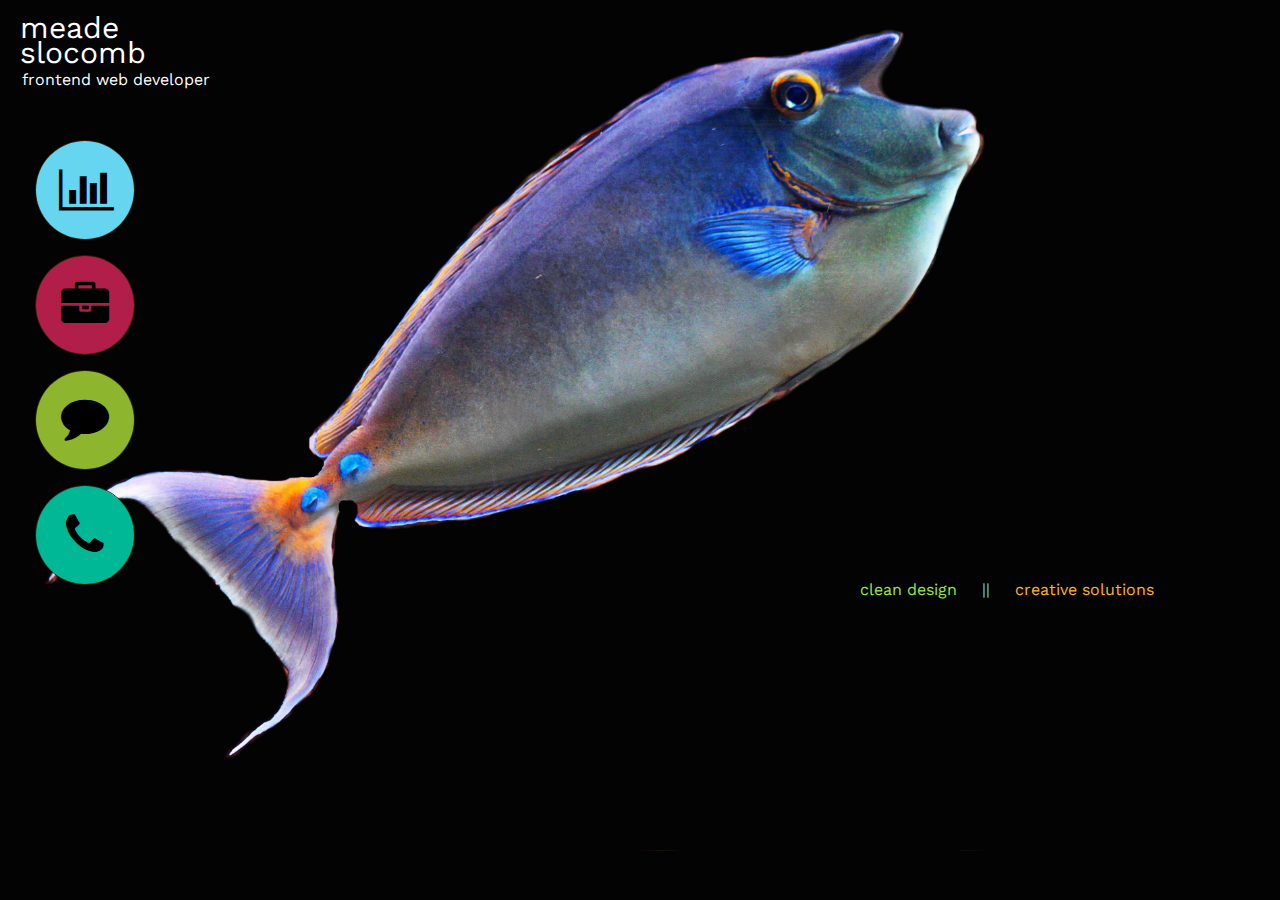
==== app/index.html @ 30afb58b "Completed main intro view" ====
<!DOCTYPE html>
<html>
<head>
  <title>Meade Slocomb - Front End Web Developer</title>
  <meta name="viewport" content="width=device-width, initial-scale=1.0">
  <link href="http://fonts.googleapis.com/css?family=Work+Sans" rel="stylesheet" type="text/css">
  <link rel="stylesheet" href="css/vendor/normalize.css">
  <link rel="stylesheet" href="http://maxcdn.bootstrapcdn.com/font-awesome/4.4.0/css/font-awesome.min.css" type="text/css">
  <link rel="stylesheet" href="css/main.css">
</head>
<body>

  <div class="container">

    <div class="mainPicture">

      <div class="headline">
        <div class="title">
          <span class="firstName">meade</span>
          <span class="lastName">slocomb</span>
          <span class="jTitle">frontend web developer</span>
        </div>

        <div class="nav">
          <div class="navDiv" id="skillNav">
            <div class="colorLayer"></div>
            <div class="textLayer">skills</div>
            <i class="fa fa-3x fa-bar-chart"></i>
          </div>

          <div class="navDiv" id="workNav">
            <div class="colorLayer"></div>
            <div class="textLayer">my work</div>
            <i class="fa fa-3x fa-briefcase"></i>
          </div>

          <div class="navDiv" id="aboutNav">
            <div class="colorLayer"></div>
            <div class="textLayer">about me</div>
            <i class="fa fa-3x fa-comment"></i>
          </div>

          <div class="navDiv" id="contactNav">
            <div class="colorLayer"></div>
            <div class="textLayer">contact</div>
            <i class="fa fa-3x fa-phone"></i>
          </div>
        </div>

        <div class="tagLines">
          <div class="tagBox">
            <span class="tag1">clean design</span>
            <span class="tagDivider">||</span>
            <span class="tag2">creative solutions</span>
          </div>
        </div>

      </div>


    </div>

  </div>

  <!-- VENDOR -->
  <script src="js/vendor/jquery.js"></script>
  <script src="js/vendor/underscore.js"></script>
  <script src="js/vendor/angular.js"></script>
  <script src="js/vendor/angular-ui-router.js"></script>


  <!-- MAIN -->
  <script src="js/main.js"></script>

</body>
</html>
---- app/css/main.css ----
html {
  box-sizing: border-box; }

*,
*::after,
*::before {
  box-sizing: inherit; }

body {
  font-family: 'Work Sans', sans-serif; }

.mainPicture {
  background-image: url(../images/fish3.jpg);
  background-color: black;
  width: 100%;
  height: 100vh;
  background-size: cover;
  background-position: right 50px top -50px; }

.firstName {
  font-size: 30px;
  position: absolute;
  color: white;
  top: 10px;
  left: 20px; }

.lastName {
  font-size: 30px;
  color: white;
  position: absolute;
  top: 35px;
  left: 20px; }

.jTitle {
  color: white;
  position: absolute;
  top: 70px;
  left: 22px; }

.nav {
  position: absolute;
  top: 125px;
  left: 20px;
  width: 100px;
  height: 500px; }

.navDiv {
  width: 100px;
  height: 100px;
  border: 1px solid RGBA(43, 35, 1, 1);
  border-radius: 100%;
  margin: 15px;
  overflow: hidden;
  position: relative;
  cursor: pointer; }

.textLayer {
  width: 100px;
  height: 100px;
  background-color: RGBA(94, 97, 94, 0.8);
  color: white;
  text-align: center;
  position: absolute;
  top: 0;
  left: 0;
  z-index: -10;
  padding-top: 35px; }

.navDiv:hover .textLayer {
  z-index: 10; }

.navDiv .fa-bar-chart {
  position: absolute;
  top: 25px;
  left: 23px; }

.navDiv .fa-briefcase {
  position: absolute;
  top: 26px;
  left: 25px; }

.navDiv .fa-comment {
  position: absolute;
  top: 22px;
  left: 25px; }

.navDiv .fa-phone {
  position: absolute;
  top: 25px;
  left: 30px; }

#skillNav .colorLayer {
  height: 100px;
  width: 100px;
  background-color: RGBA(101, 213, 240, 1); }

#workNav .colorLayer {
  height: 100px;
  width: 100px;
  background-color: RGBA(177, 30, 73, 1); }

#aboutNav .colorLayer {
  height: 100px;
  width: 100px;
  background-color: RGBA(142, 181, 46, 1); }

#contactNav .colorLayer {
  height: 100px;
  width: 100px;
  background-color: RGBA(0, 183, 150, 1); }

.tagLines {
  position: absolute;
  top: 580px;
  left: 850px;
  color: white; }

.tagLines span {
  margin: 10px; }

.tag1 {
  color: RGBA(153, 234, 59, 1); }

.tagDivider {
  color: RGBA(94, 203, 236, 1); }

.tag2 {
  color: RGBA(255, 180, 33, 1); }
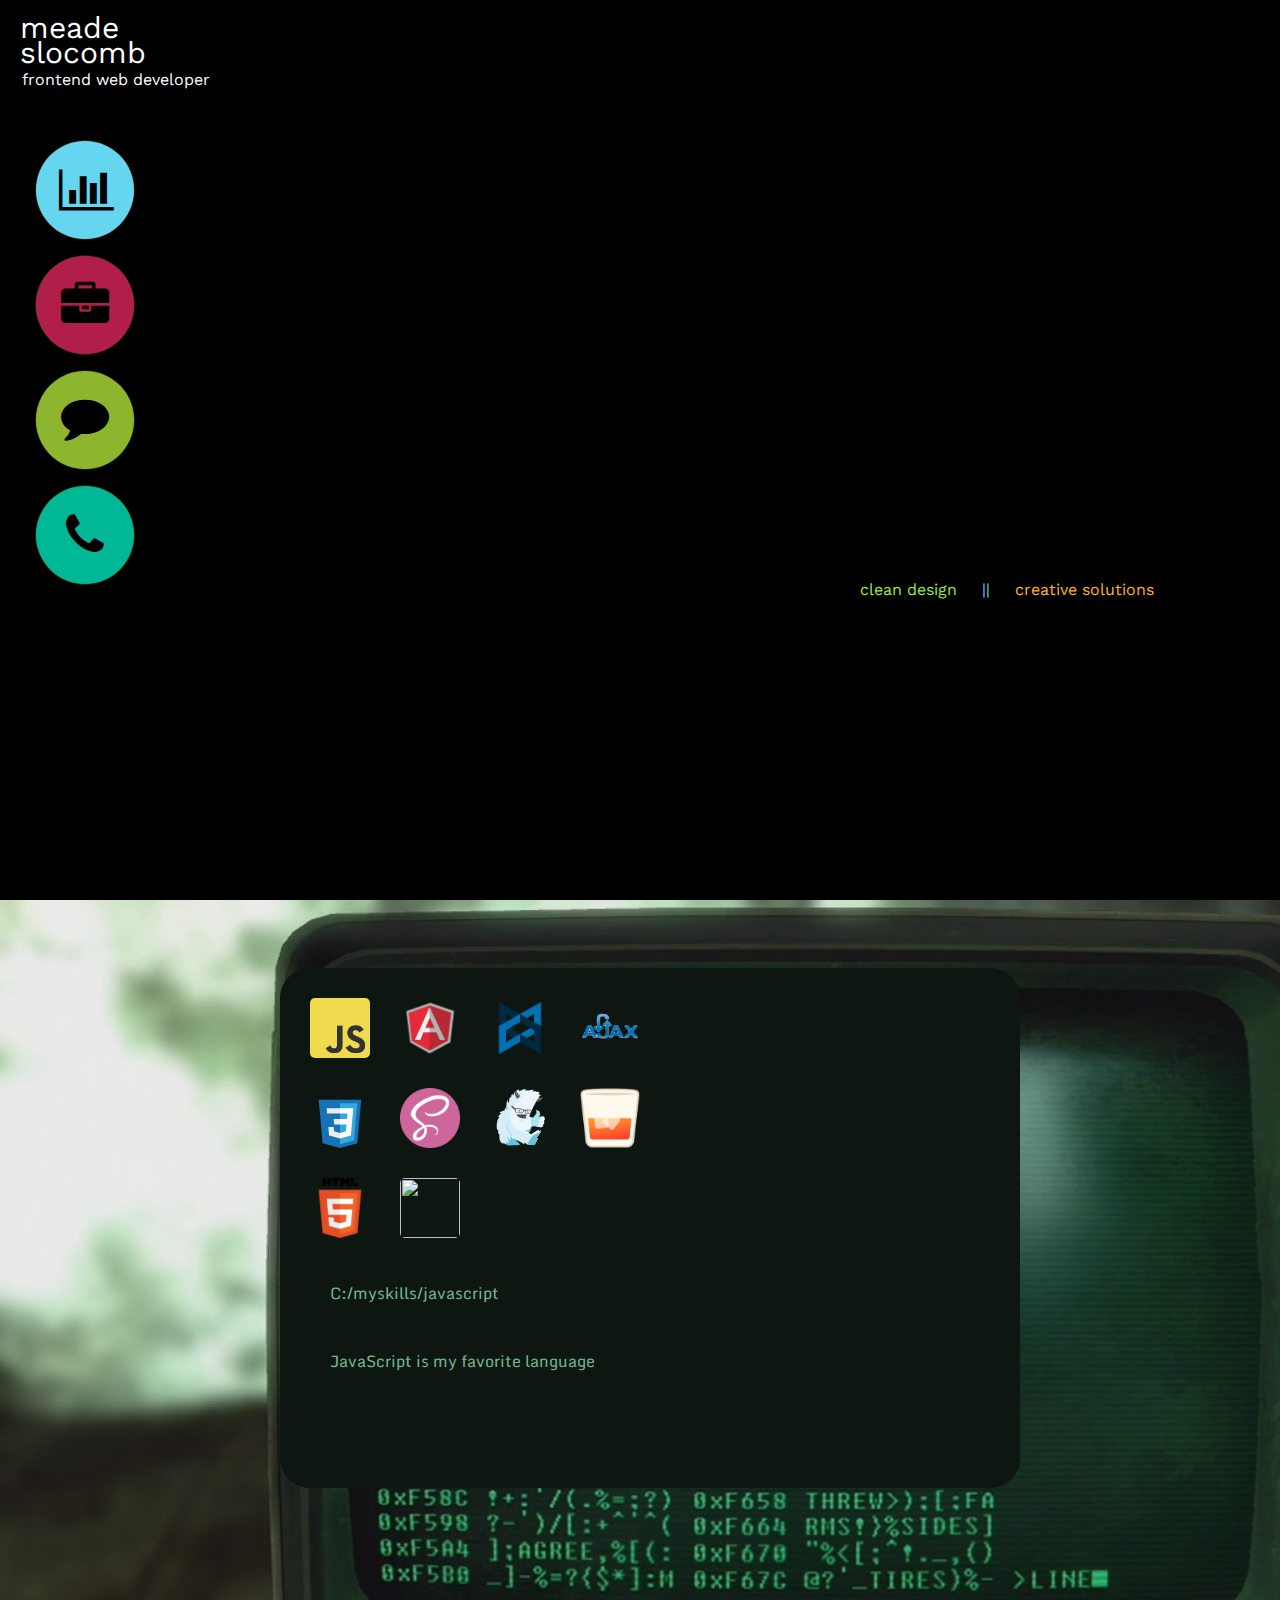
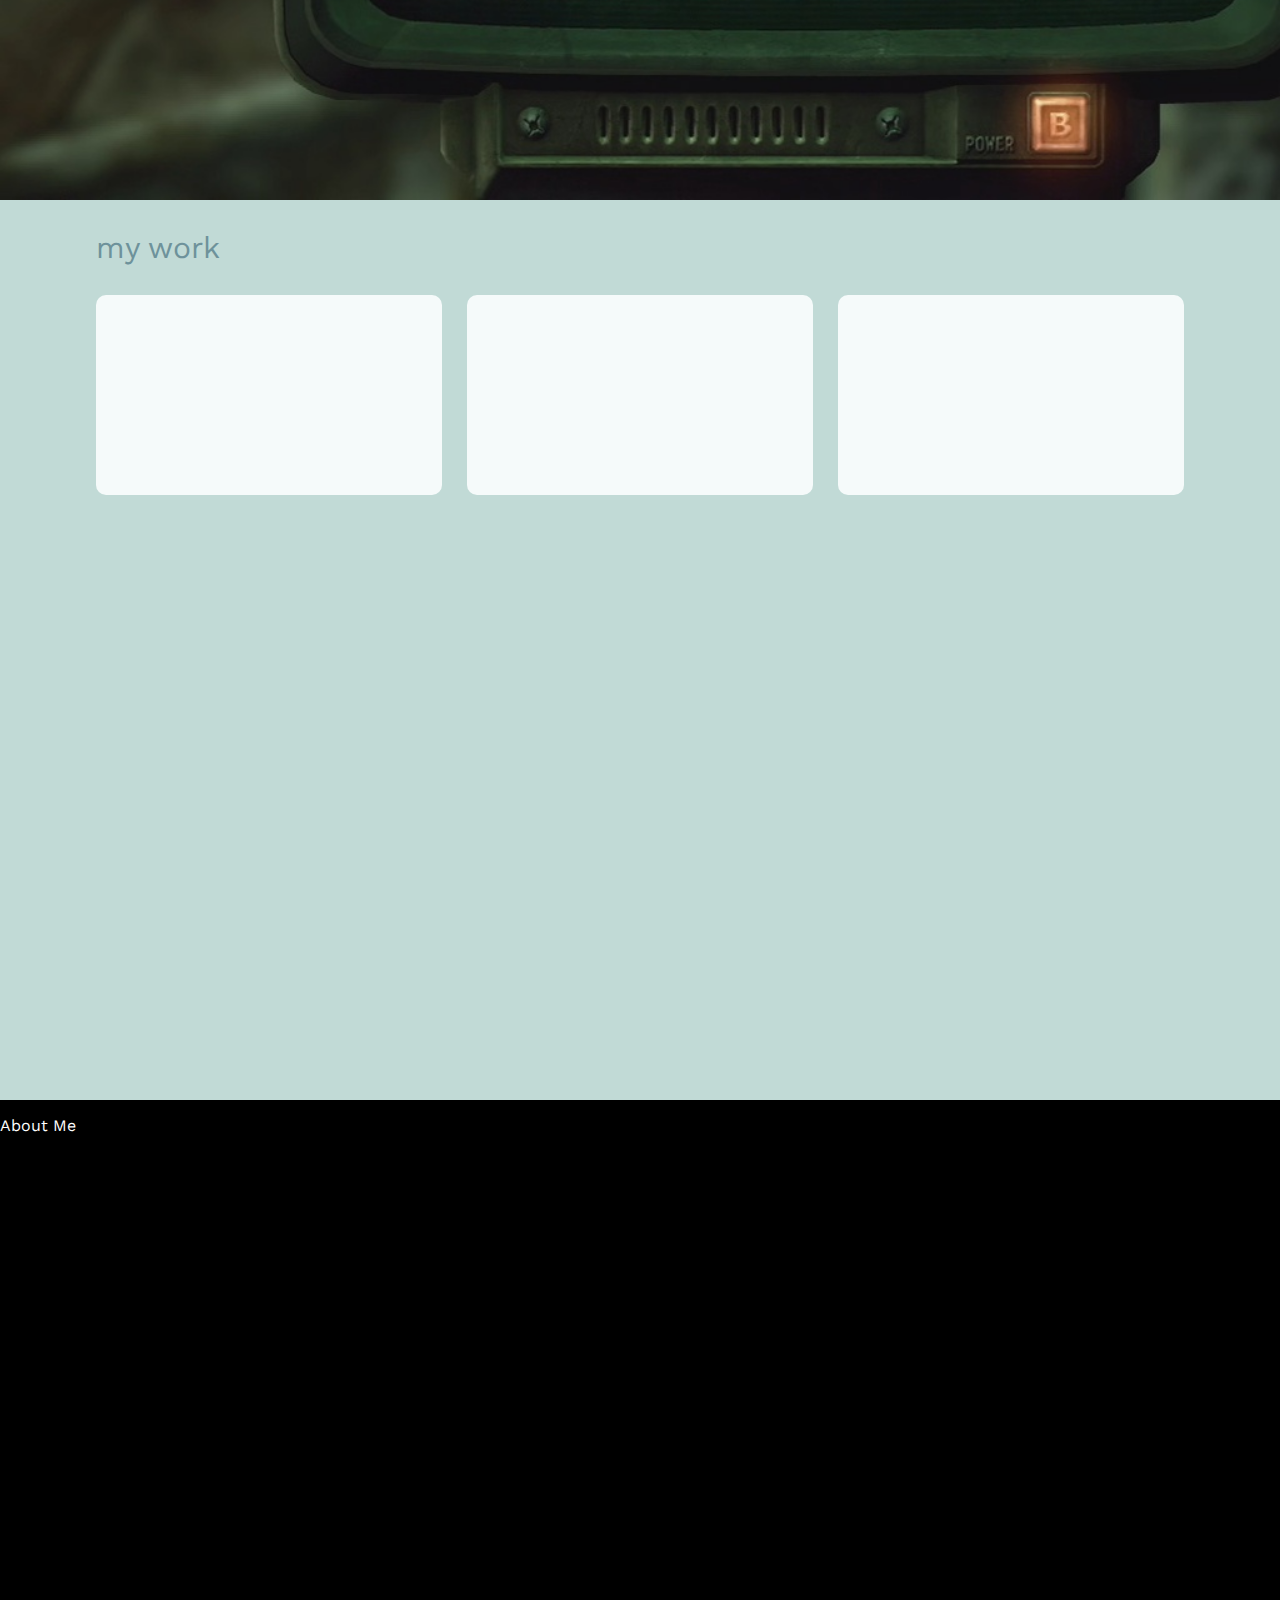
==== commit e7c326a5: "Long time without commit...added most assets, and structure. Front page and skill section" ====
--- a/app/index.html
+++ b/app/index.html
@@ -4,13 +4,14 @@
   <title>Meade Slocomb - Front End Web Developer</title>
   <meta name="viewport" content="width=device-width, initial-scale=1.0">
   <link href="http://fonts.googleapis.com/css?family=Work+Sans" rel="stylesheet" type="text/css">
+  <link href="http://fonts.googleapis.com/css?family=Monda" rel="stylesheet" type="text/css">
   <link rel="stylesheet" href="css/vendor/normalize.css">
   <link rel="stylesheet" href="http://maxcdn.bootstrapcdn.com/font-awesome/4.4.0/css/font-awesome.min.css" type="text/css">
   <link rel="stylesheet" href="css/main.css">
 </head>
 <body>
 
-  <div class="container">
+  <div class="container" ng-app="MSPortfolio">
 
     <div class="mainPicture">
 
@@ -54,11 +55,33 @@
             <span class="tag2">creative solutions</span>
           </div>
         </div>
+      </div>
+    </div>
 
+    <div class="skillsSection" data-vh200="top: vh100" data-vh300="top: vh0">
+      <div ui-view></div>
+    </div>
+
+    <div class="portfolioSection" data-vh300="top: vh100" data-vh400="top: vh0">
+
+      <div class="portContainer">
+              <p>my work</p>
+        <div class="project"></div>
+        <div class="project"></div>
+        <div class="project"></div>
       </div>
+    </div>
+
+    <div class="aboutSection" data-vh400="top: vh100" data-vh500="top: vh0">
+      <p>About Me</p>
+    </div>
+
+    <div class="contactSection" data-vh500="top: vh100" data-vh600="top: vh0">
+      <p>Contact Me</p>
+    </div>
 
 
-    </div>
+
 
   </div>
 
@@ -67,10 +90,13 @@
   <script src="js/vendor/underscore.js"></script>
   <script src="js/vendor/angular.js"></script>
   <script src="js/vendor/angular-ui-router.js"></script>
+  <script src="js/vendor/skrollr.js"></script>
+
 
 
   <!-- MAIN -->
   <script src="js/main.js"></script>
+  <script src="js/portfolio.controller.js"></script>
 
 </body>
 </html>
--- a/app/css/main.css
+++ b/app/css/main.css
@@ -9,13 +9,20 @@
 body {
   font-family: 'Work Sans', sans-serif; }
 
+* {
+  box-sizing: border-box; }
+
 .mainPicture {
-  background-image: url(../images/fish3.jpg);
   background-color: black;
   width: 100%;
   height: 100vh;
   background-size: cover;
-  background-position: right 50px top -50px; }
+  background-position: right 50px top -50px;
+  display: block;
+  position: fixed;
+  top: 0;
+  left: 0;
+  z-index: 1; }
 
 .firstName {
   font-size: 30px;
@@ -52,7 +59,8 @@
   margin: 15px;
   overflow: hidden;
   position: relative;
-  cursor: pointer; }
+  cursor: pointer;
+  z-index: 100; }
 
 .textLayer {
   width: 100px;
@@ -126,3 +134,159 @@
 
 .tag2 {
   color: RGBA(255, 180, 33, 1); }
+
+.skillsSection {
+  float: left;
+  display: block;
+  margin-right: 2.35765%;
+  width: 100%;
+  width: 100%;
+  height: 100vh;
+  background-image: url(../images/falloutmonitor.jpg);
+  background-size: cover;
+  display: block;
+  z-index: 2;
+  position: absolute;
+  left: 0;
+  top: 100vh; }
+  .skillsSection:last-child {
+    margin-right: 0; }
+
+.skillContainer {
+  position: relative; }
+
+.iconPanel {
+  position: absolute;
+  top: 68px;
+  left: 280px; }
+
+.iconDisplay {
+  position: relative; }
+
+.skillDesc {
+  position: absolute;
+  top: 68px;
+  left: 280px;
+  background-color: RGBA(14, 22, 17, 1);
+  border-radius: 30px;
+  width: 740px;
+  height: 520px; }
+
+.skillDesc span {
+  position: absolute;
+  top: 60%;
+  left: 50px;
+  color: RGBA(115, 182, 146, 1);
+  font-family: 'Monda', sans-serif; }
+
+.skillDesc p {
+  position: absolute;
+  top: 70%;
+  left: 50px;
+  color: RGBA(115, 182, 146, 1);
+  font-family: 'Monda', sans-serif; }
+
+.skill {
+  height: 60px;
+  width: 60px;
+  z-index: 3;
+  position: absolute;
+  border-radius: 5px; }
+
+.javascript {
+  top: 30px;
+  left: 30px; }
+
+.angular {
+  top: 30px;
+  left: 120px; }
+
+.backbone {
+  top: 30px;
+  left: 210px; }
+
+.ajax {
+  top: 30px;
+  left: 300px; }
+
+.css {
+  top: 120px;
+  left: 30px; }
+
+.sass {
+  top: 120px;
+  left: 120px; }
+
+.foundation {
+  top: 120px;
+  left: 210px; }
+
+.bourbon {
+  top: 120px;
+  left: 300px; }
+
+.html {
+  top: 210px;
+  left: 30px; }
+
+.github {
+  top: 210px;
+  left: 120px; }
+
+.portfolioSection {
+  background-color: RGBA(193, 218, 214, 1);
+  width: 100%;
+  height: 100vh;
+  position: absolute;
+  top: 200vh;
+  left: 0;
+  z-index: 2; }
+
+.portfolioSection p {
+  color: RGBA(110, 146, 155, 1);
+  font-size: 30px; }
+
+.portContainer {
+  max-width: 68em;
+  margin-left: auto;
+  margin-right: auto; }
+  .portContainer::after {
+    clear: both;
+    content: "";
+    display: table; }
+
+.project {
+  float: left;
+  display: block;
+  margin-right: 2.35765%;
+  width: 31.76157%;
+  background-color: RGBA(245, 250, 250, 1);
+  border-radius: 10px;
+  height: 200px; }
+  .project:last-child {
+    margin-right: 0; }
+
+.aboutSection {
+  background-color: black;
+  width: 100%;
+  height: 100vh;
+  position: absolute;
+  top: 300vh;
+  left: 0;
+  z-index: 2; }
+
+.aboutSection p {
+  color: white; }
+
+.contactSection {
+  background-color: black;
+  width: 100%;
+  height: 100vh;
+  position: absolute;
+  top: 400vh;
+  left: 0;
+  z-index: 2; }
+
+.contactSection p {
+  color: white;
+  font-size: 30px; }
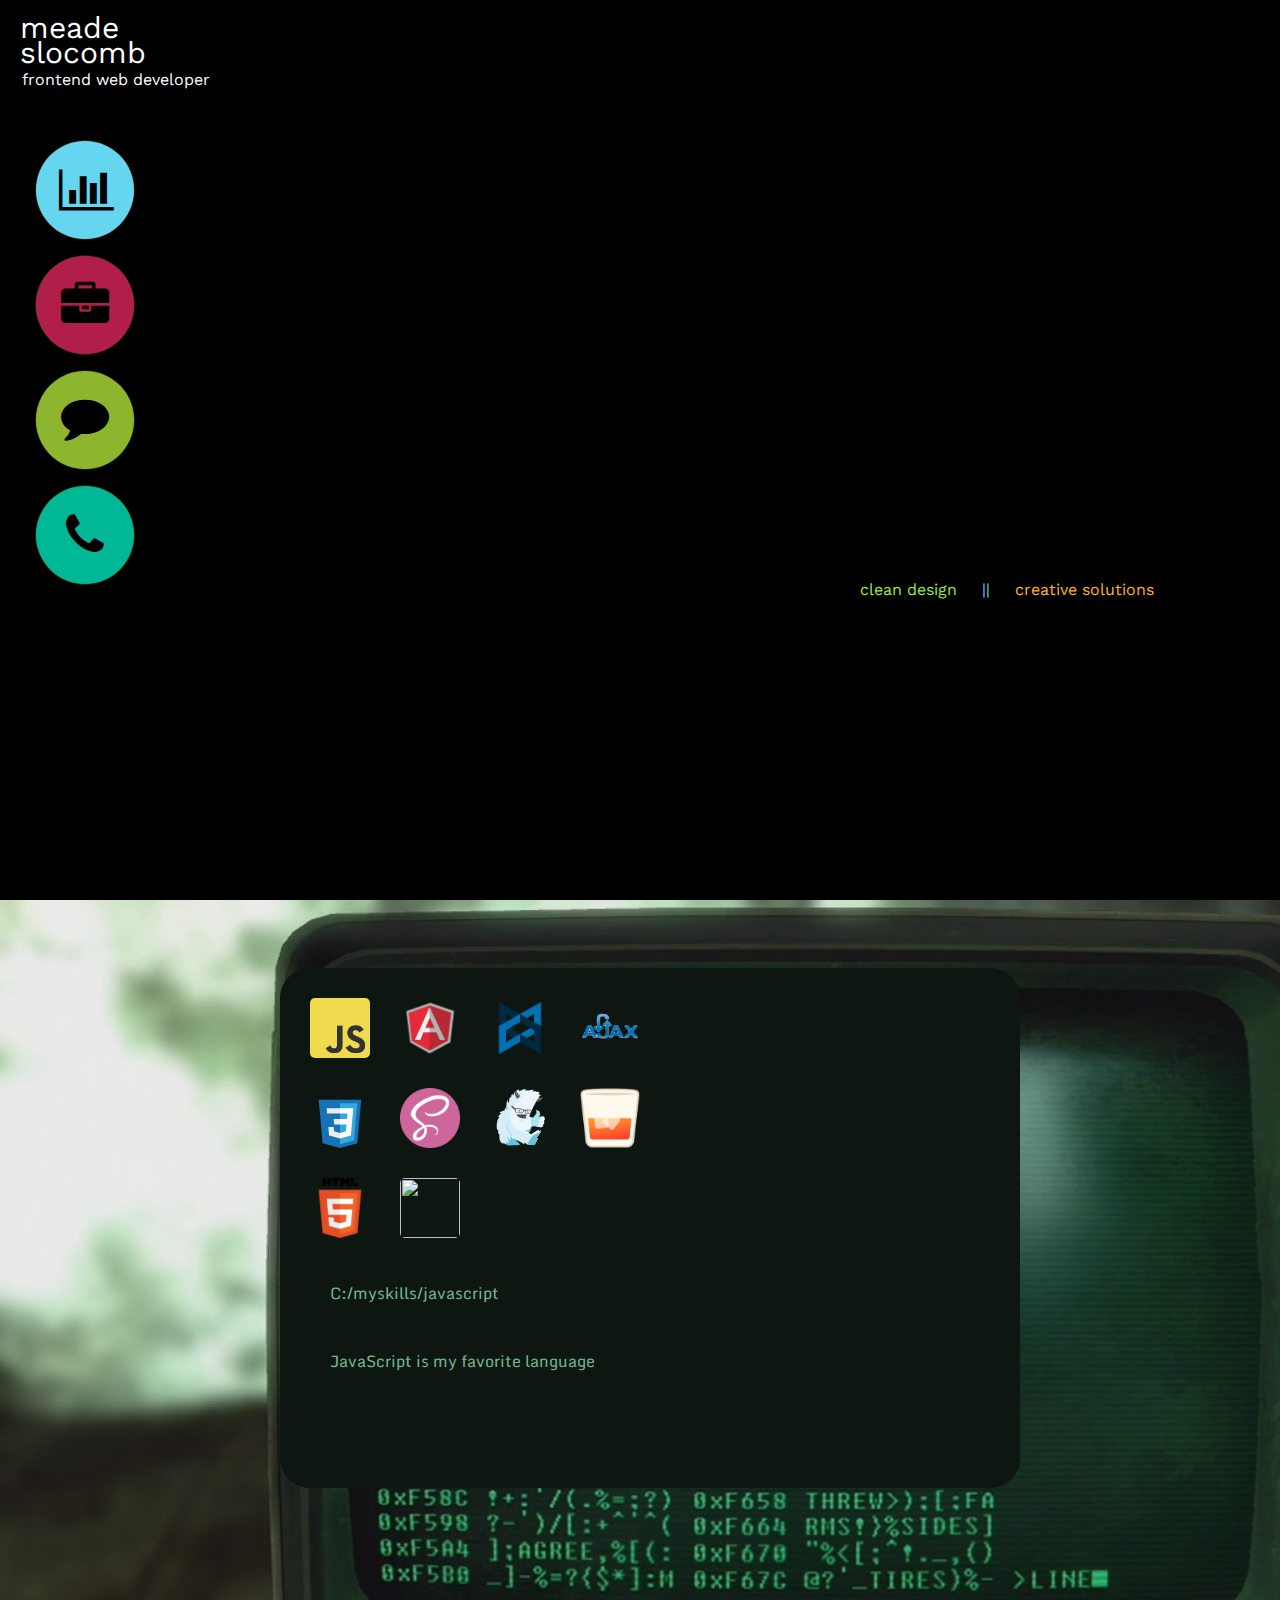
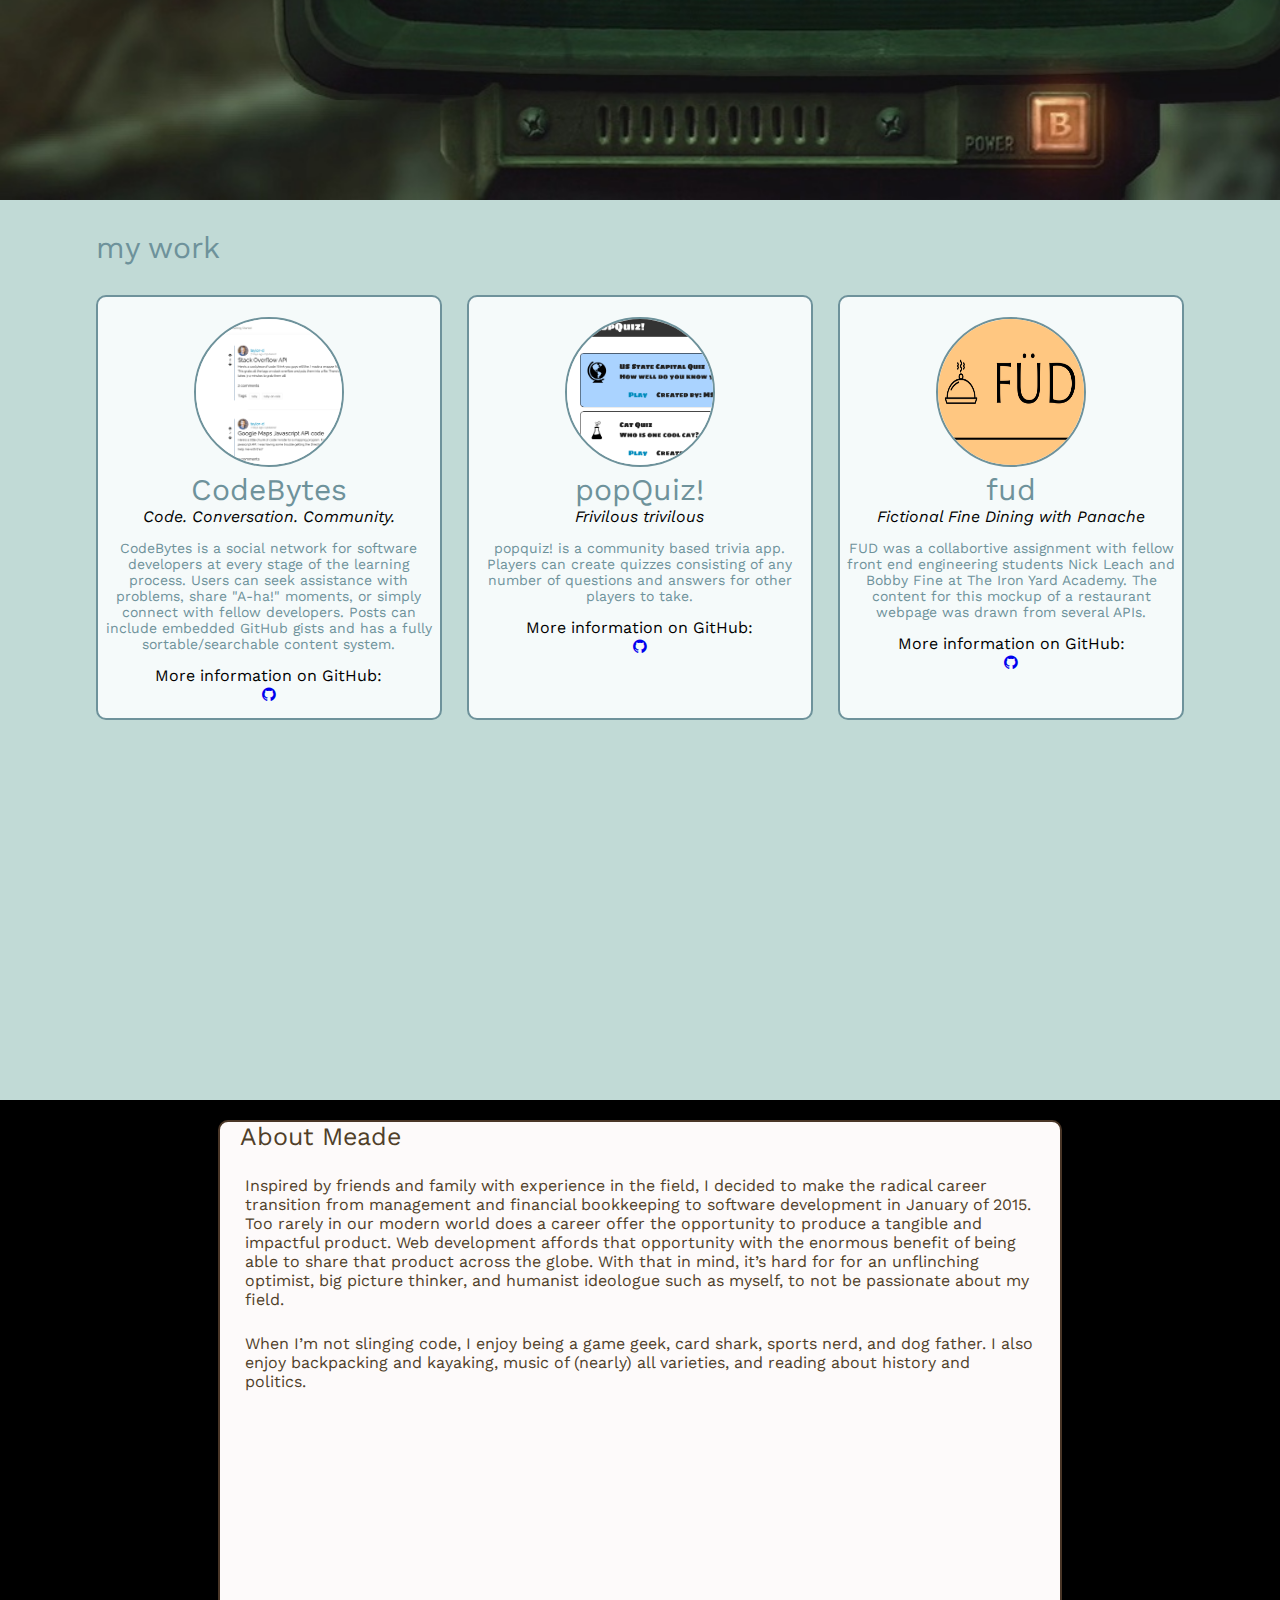
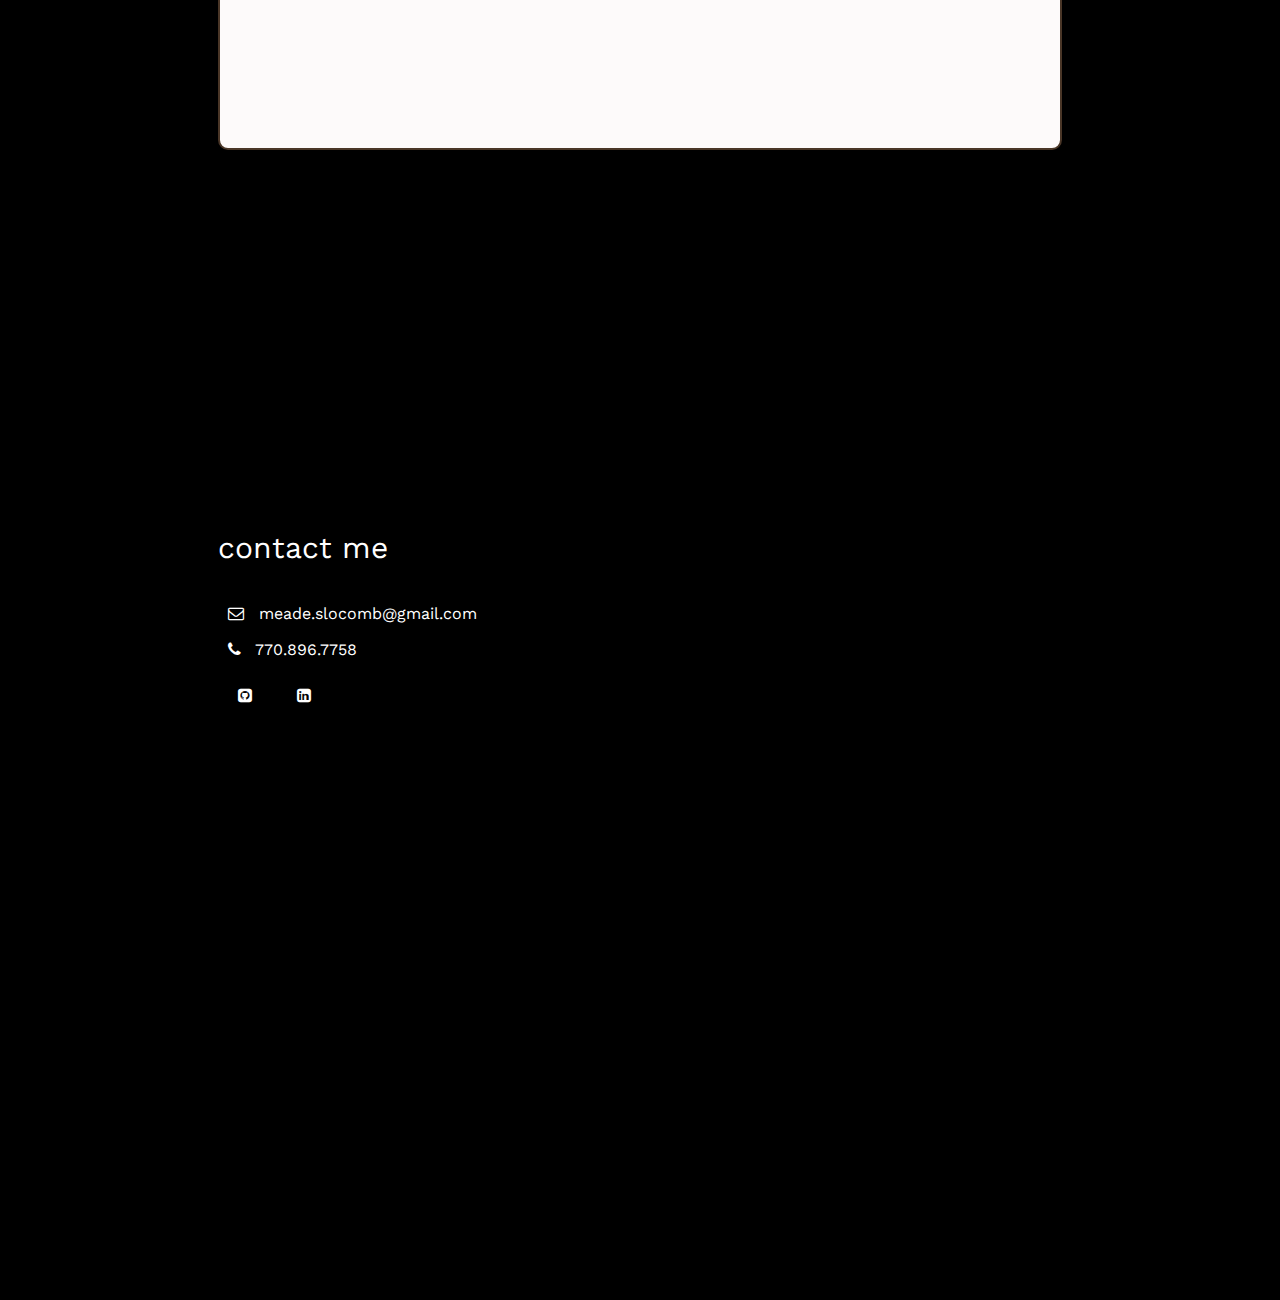
==== commit b0b2a710: "Added about and contact section.  Added templates to change to ui-route navigation" ====
--- a/app/index.html
+++ b/app/index.html
@@ -65,19 +65,135 @@
     <div class="portfolioSection" data-vh300="top: vh100" data-vh400="top: vh0">
 
       <div class="portContainer">
-              <p>my work</p>
-        <div class="project"></div>
-        <div class="project"></div>
-        <div class="project"></div>
+        <p>my work</p>
+
+        <!-- CodeBytes -->
+        <div class="project">
+
+          <div class="projPic">
+            <a href="http://development.codebytes-deployed.divshot.io/#/">
+              <img src="images/codebytes.png">
+            </a>
+          </div>
+
+          <div class="projTitle">
+            <a href="http://development.codebytes-deployed.divshot.io/#/"><span>CodeBytes</span></a>
+          </div>
+
+          <div class="projTagline">
+            <span>Code. Conversation. Community.</span>
+          </div>
+
+          <div class="projDesc">
+            <p>CodeBytes is a social network for software developers at every stage of the learning process. Users can seek assistance with problems, share "A-ha!" moments, or simply connect with fellow developers.  Posts can include embedded GitHub gists and has a fully sortable/searchable content system.</p>
+          </div>
+          <div class="projGit">
+            <span>More information on GitHub:</span>
+            <a class="ghLink" href="https://github.com/Code-Bytes">
+              <div>
+                <i class="fa fa-github"></i>
+              </div>
+            </a>
+          </div>
+        </div>
+
+        <!-- popQuiz! -->
+        <div class="project">
+
+          <div class="projPic">
+            <a href="http://development.meade-popquiz.divshot.io/#/">
+              <img src="images/popquiz.png">
+            </a>
+          </div>
+
+          <div class="projTitle">
+            <a href="http://development.meade-popquiz.divshot.io/#/"><span>popQuiz!</span></a>
+          </div>
+
+          <div class="projTagline">
+            <span>Frivilous trivilous</span>
+          </div>
+
+          <div class="projDesc">
+            <p>popquiz! is a community based trivia app. Players can create quizzes consisting of any number of questions and answers for other players to take.</p>
+          </div>
+          <div class="projGit">
+            <span>More information on GitHub:</span>
+            <a class="ghLink" href="https://github.com/MeadeSlocomb/PopQuiz">
+              <div>
+                <i class="fa fa-github"></i>
+              </div>
+            </a>
+          </div>
+        </div>
+
+        <!-- fud! -->
+        <div class="project">
+
+          <div class="projPic">
+            <a href="http://nickleach.github.io/Restaurant/">
+              <img src="images/fud.png">
+            </a>
+          </div>
+
+          <div class="projTitle">
+            <a href="http://nickleach.github.io/Restaurant/"><span>fud</span></a>
+          </div>
+
+          <div class="projTagline">
+            <span>Fictional Fine Dining with Panache</span>
+          </div>
+
+          <div class="projDesc">
+            <p>FUD was a collabortive assignment with fellow front end engineering students Nick Leach and Bobby Fine at The Iron Yard Academy.  The content for this mockup of a restaurant webpage was drawn from several APIs.</p>
+          </div>
+          <div class="projGit">
+            <span>More information on GitHub:</span>
+            <a class="ghLink" href="https://github.com/nickleach/Restaurant">
+              <div>
+                <i class="fa fa-github"></i>
+              </div>
+            </a>
+          </div>
+        </div>
+
       </div>
     </div>
 
     <div class="aboutSection" data-vh400="top: vh100" data-vh500="top: vh0">
-      <p>About Me</p>
+      <div class="aboutDiv">
+        <span>About Meade</span>
+
+        <p>Inspired by friends and family with experience in the field, I decided to make the radical career transition from management and financial bookkeeping to software development in January of 2015.  Too rarely in our modern world does a career offer the opportunity to produce a tangible and impactful product.  Web development affords that opportunity with the enormous benefit of being able to share that product across the globe.  With that in mind, it’s hard for for an unflinching optimist, big picture thinker, and humanist ideologue such as myself, to not be passionate about my field.</p>
+
+        <p>When I’m not slinging code, I enjoy being a game geek, card shark, sports nerd, and dog father.  I also enjoy backpacking and kayaking, music of (nearly) all varieties, and reading about history and politics.</p>
+
+      </div>
     </div>
 
     <div class="contactSection" data-vh500="top: vh100" data-vh600="top: vh0">
-      <p>Contact Me</p>
+      <div class="contactDiv">
+        <p>contact me</p>
+
+        <div class="info">
+          <i class="fa fa-envelope-o"></i>
+          <span>meade.slocomb@gmail.com</span>
+        </div>
+
+        <div class="info">
+          <i class="fa fa-phone"></i>
+          <span>770.896.7758</span>
+        </div>
+
+        <a href="https://github.com/MeadeSlocomb">
+          <i class="fa fa-github-square"></i>
+        </a>
+
+        <a href="https://www.linkedin.com/in/meadeslocomb">
+          <i class="fa fa-linkedin-square"></i>
+        </a>
+
+      </div>
     </div>
 
 
--- a/app/css/main.css
+++ b/app/css/main.css
@@ -262,12 +262,41 @@
   width: 31.76157%;
   background-color: RGBA(245, 250, 250, 1);
   border-radius: 10px;
-  height: 200px; }
+  height: 425px;
+  text-align: center;
+  border: RGBA(110, 146, 155, 1) 2px solid; }
   .project:last-child {
     margin-right: 0; }
 
+.projPic {
+  width: 150px;
+  height: 150px;
+  border-radius: 100%;
+  border: RGBA(110, 146, 155, 1) 2px solid;
+  overflow: hidden;
+  margin: 20px auto 5px auto; }
+
+.projPic a img {
+  width: 150px;
+  height: 150px; }
+
+.projTitle a {
+  text-decoration: none; }
+
+.projTitle a span {
+  color: RGBA(110, 146, 155, 1);
+  font-size: 30px; }
+
+.projTagline span {
+  font-style: italic; }
+
+.projDesc p {
+  font-size: 14px; }
+
 .aboutSection {
   background-color: black;
+  background-image: url(../images/moss.jpg);
+  background-size: contain;
   width: 100%;
   height: 100vh;
   position: absolute;
@@ -278,6 +307,29 @@
 .aboutSection p {
   color: white; }
 
+.aboutDiv {
+  background-color: RGBA(253, 250, 250, 1);
+  float: left;
+  display: block;
+  margin-right: 2.35765%;
+  width: 65.88078%;
+  margin-left: 17.05961%;
+  height: 70%;
+  border: RGBA(74, 54, 39, 1) 2px solid;
+  border-radius: 10px;
+  margin-top: 20px; }
+  .aboutDiv:last-child {
+    margin-right: 0; }
+
+.aboutDiv span {
+  color: RGBA(80, 63, 41, 1);
+  margin-left: 20px;
+  font-size: 25px; }
+
+.aboutDiv p {
+  color: RGBA(80, 63, 41, 1);
+  margin: 25px; }
+
 .contactSection {
   background-color: black;
   width: 100%;
@@ -287,6 +339,32 @@
   left: 0;
   z-index: 2; }
 
-.contactSection p {
+.contactDiv {
+  margin-top: 100px; }
+
+.info i {
+  color: white;
+  margin: 10px; }
+
+.info span {
+  color: white; }
+
+.contactDiv p {
   color: white;
   font-size: 30px; }
+
+.contactDiv a {
+  text-decoration: none; }
+
+.contactDiv a i {
+  color: white;
+  margin: 20px; }
+
+.contactDiv {
+  float: left;
+  display: block;
+  margin-right: 2.35765%;
+  width: 65.88078%;
+  margin-left: 17.05961%; }
+  .contactDiv:last-child {
+    margin-right: 0; }
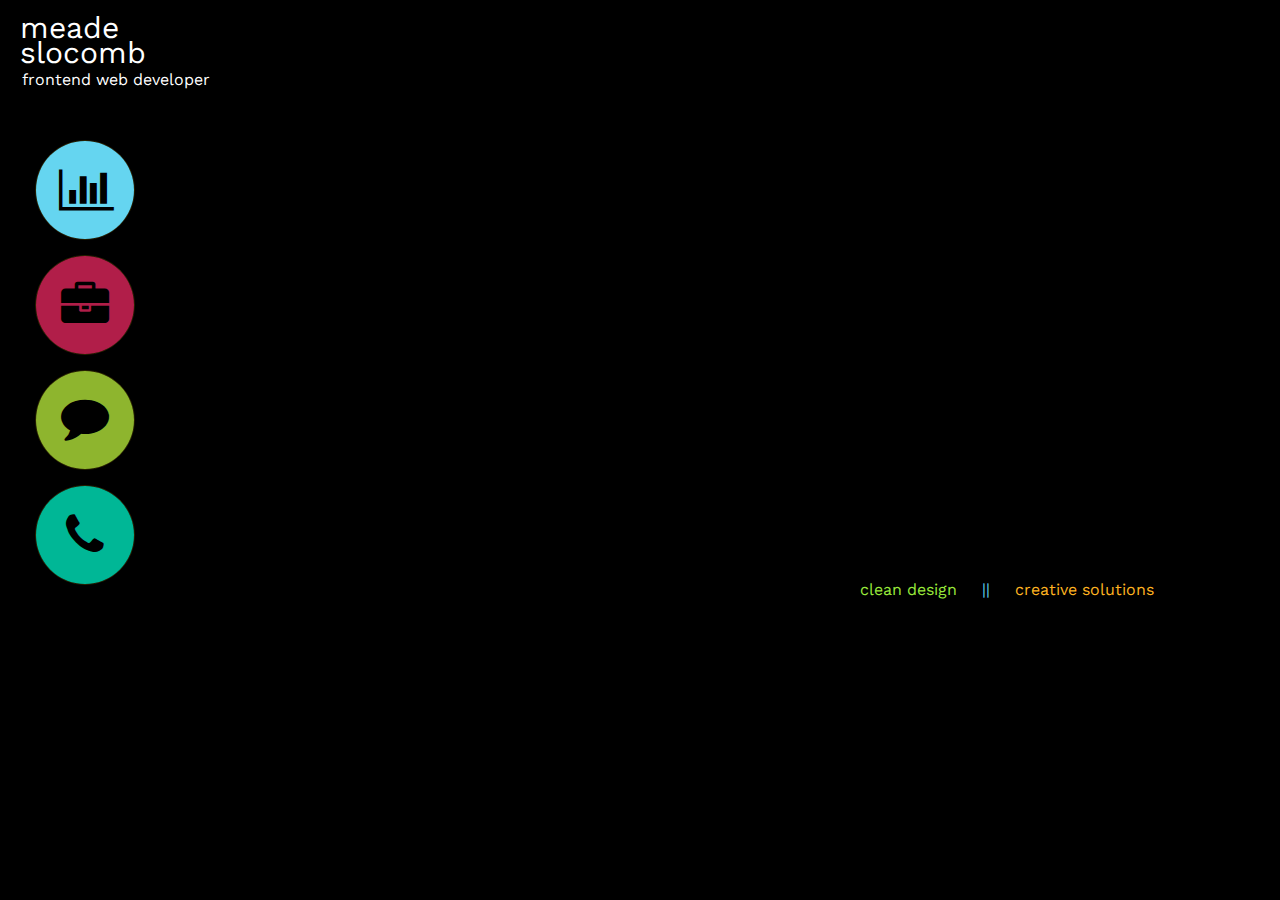
==== commit 200d73b7: "Reworked ui route to use button navigation instead of scrolling" ====
--- a/app/index.html
+++ b/app/index.html
@@ -13,191 +13,53 @@
 
   <div class="container" ng-app="MSPortfolio">
 
-    <div class="mainPicture">
+    <div class="mainView">
 
-      <div class="headline">
+
         <div class="title">
           <span class="firstName">meade</span>
           <span class="lastName">slocomb</span>
           <span class="jTitle">frontend web developer</span>
         </div>
 
+
         <div class="nav">
-          <div class="navDiv" id="skillNav">
-            <div class="colorLayer"></div>
-            <div class="textLayer">skills</div>
-            <i class="fa fa-3x fa-bar-chart"></i>
-          </div>
+          <a href="/#/skills/">
+            <div class="navDiv" id="skillNav">
+              <div class="colorLayer"></div>
+              <div class="textLayer">skills</div>
+              <i class="fa fa-3x fa-bar-chart"></i>
+            </div>
+          </a>
 
-          <div class="navDiv" id="workNav">
-            <div class="colorLayer"></div>
-            <div class="textLayer">my work</div>
-            <i class="fa fa-3x fa-briefcase"></i>
-          </div>
+          <a href="/#/work/">
+            <div class="navDiv" id="workNav">
+              <div class="colorLayer"></div>
+              <div class="textLayer">my work</div>
+              <i class="fa fa-3x fa-briefcase"></i>
+            </div>
+          </a>
 
-          <div class="navDiv" id="aboutNav">
-            <div class="colorLayer"></div>
-            <div class="textLayer">about me</div>
-            <i class="fa fa-3x fa-comment"></i>
-          </div>
+          <a href="/#/about/">
+            <div class="navDiv" id="aboutNav">
+              <div class="colorLayer"></div>
+              <div class="textLayer">about me</div>
+              <i class="fa fa-3x fa-comment"></i>
+            </div>
+          </a>
 
-          <div class="navDiv" id="contactNav">
-            <div class="colorLayer"></div>
-            <div class="textLayer">contact</div>
-            <i class="fa fa-3x fa-phone"></i>
-          </div>
+          <a href="/#/contact/">
+            <div class="navDiv" id="contactNav">
+              <div class="colorLayer"></div>
+              <div class="textLayer">contact</div>
+              <i class="fa fa-3x fa-phone"></i>
+            </div>
+          </a>
         </div>
 
-        <div class="tagLines">
-          <div class="tagBox">
-            <span class="tag1">clean design</span>
-            <span class="tagDivider">||</span>
-            <span class="tag2">creative solutions</span>
-          </div>
-        </div>
-      </div>
+      <div class="view" ui-view></div>
+
     </div>
-
-    <div class="skillsSection" data-vh200="top: vh100" data-vh300="top: vh0">
-      <div ui-view></div>
-    </div>
-
-    <div class="portfolioSection" data-vh300="top: vh100" data-vh400="top: vh0">
-
-      <div class="portContainer">
-        <p>my work</p>
-
-        <!-- CodeBytes -->
-        <div class="project">
-
-          <div class="projPic">
-            <a href="http://development.codebytes-deployed.divshot.io/#/">
-              <img src="images/codebytes.png">
-            </a>
-          </div>
-
-          <div class="projTitle">
-            <a href="http://development.codebytes-deployed.divshot.io/#/"><span>CodeBytes</span></a>
-          </div>
-
-          <div class="projTagline">
-            <span>Code. Conversation. Community.</span>
-          </div>
-
-          <div class="projDesc">
-            <p>CodeBytes is a social network for software developers at every stage of the learning process. Users can seek assistance with problems, share "A-ha!" moments, or simply connect with fellow developers.  Posts can include embedded GitHub gists and has a fully sortable/searchable content system.</p>
-          </div>
-          <div class="projGit">
-            <span>More information on GitHub:</span>
-            <a class="ghLink" href="https://github.com/Code-Bytes">
-              <div>
-                <i class="fa fa-github"></i>
-              </div>
-            </a>
-          </div>
-        </div>
-
-        <!-- popQuiz! -->
-        <div class="project">
-
-          <div class="projPic">
-            <a href="http://development.meade-popquiz.divshot.io/#/">
-              <img src="images/popquiz.png">
-            </a>
-          </div>
-
-          <div class="projTitle">
-            <a href="http://development.meade-popquiz.divshot.io/#/"><span>popQuiz!</span></a>
-          </div>
-
-          <div class="projTagline">
-            <span>Frivilous trivilous</span>
-          </div>
-
-          <div class="projDesc">
-            <p>popquiz! is a community based trivia app. Players can create quizzes consisting of any number of questions and answers for other players to take.</p>
-          </div>
-          <div class="projGit">
-            <span>More information on GitHub:</span>
-            <a class="ghLink" href="https://github.com/MeadeSlocomb/PopQuiz">
-              <div>
-                <i class="fa fa-github"></i>
-              </div>
-            </a>
-          </div>
-        </div>
-
-        <!-- fud! -->
-        <div class="project">
-
-          <div class="projPic">
-            <a href="http://nickleach.github.io/Restaurant/">
-              <img src="images/fud.png">
-            </a>
-          </div>
-
-          <div class="projTitle">
-            <a href="http://nickleach.github.io/Restaurant/"><span>fud</span></a>
-          </div>
-
-          <div class="projTagline">
-            <span>Fictional Fine Dining with Panache</span>
-          </div>
-
-          <div class="projDesc">
-            <p>FUD was a collabortive assignment with fellow front end engineering students Nick Leach and Bobby Fine at The Iron Yard Academy.  The content for this mockup of a restaurant webpage was drawn from several APIs.</p>
-          </div>
-          <div class="projGit">
-            <span>More information on GitHub:</span>
-            <a class="ghLink" href="https://github.com/nickleach/Restaurant">
-              <div>
-                <i class="fa fa-github"></i>
-              </div>
-            </a>
-          </div>
-        </div>
-
-      </div>
-    </div>
-
-    <div class="aboutSection" data-vh400="top: vh100" data-vh500="top: vh0">
-      <div class="aboutDiv">
-        <span>About Meade</span>
-
-        <p>Inspired by friends and family with experience in the field, I decided to make the radical career transition from management and financial bookkeeping to software development in January of 2015.  Too rarely in our modern world does a career offer the opportunity to produce a tangible and impactful product.  Web development affords that opportunity with the enormous benefit of being able to share that product across the globe.  With that in mind, it’s hard for for an unflinching optimist, big picture thinker, and humanist ideologue such as myself, to not be passionate about my field.</p>
-
-        <p>When I’m not slinging code, I enjoy being a game geek, card shark, sports nerd, and dog father.  I also enjoy backpacking and kayaking, music of (nearly) all varieties, and reading about history and politics.</p>
-
-      </div>
-    </div>
-
-    <div class="contactSection" data-vh500="top: vh100" data-vh600="top: vh0">
-      <div class="contactDiv">
-        <p>contact me</p>
-
-        <div class="info">
-          <i class="fa fa-envelope-o"></i>
-          <span>meade.slocomb@gmail.com</span>
-        </div>
-
-        <div class="info">
-          <i class="fa fa-phone"></i>
-          <span>770.896.7758</span>
-        </div>
-
-        <a href="https://github.com/MeadeSlocomb">
-          <i class="fa fa-github-square"></i>
-        </a>
-
-        <a href="https://www.linkedin.com/in/meadeslocomb">
-          <i class="fa fa-linkedin-square"></i>
-        </a>
-
-      </div>
-    </div>
-
-
-
 
   </div>
 
@@ -206,7 +68,6 @@
   <script src="js/vendor/underscore.js"></script>
   <script src="js/vendor/angular.js"></script>
   <script src="js/vendor/angular-ui-router.js"></script>
-  <script src="js/vendor/skrollr.js"></script>
 
 
 
--- a/app/css/main.css
+++ b/app/css/main.css
@@ -12,17 +12,16 @@
 * {
   box-sizing: border-box; }
 
-.mainPicture {
+.container {
+  width: 100%;
+  height: 100vh; }
+
+.mainView {
   background-color: black;
+  display: block;
   width: 100%;
   height: 100vh;
-  background-size: cover;
-  background-position: right 50px top -50px;
-  display: block;
-  position: fixed;
-  top: 0;
-  left: 0;
-  z-index: 1; }
+  z-index: 10; }
 
 .firstName {
   font-size: 30px;
@@ -50,6 +49,10 @@
   left: 20px;
   width: 100px;
   height: 500px; }
+
+.nav a {
+  text-decoration: none;
+  color: black; }
 
 .navDiv {
   width: 100px;
@@ -59,8 +62,7 @@
   margin: 15px;
   overflow: hidden;
   position: relative;
-  cursor: pointer;
-  z-index: 100; }
+  cursor: pointer; }
 
 .textLayer {
   width: 100px;
@@ -134,113 +136,6 @@
 
 .tag2 {
   color: RGBA(255, 180, 33, 1); }
-
-.skillsSection {
-  float: left;
-  display: block;
-  margin-right: 2.35765%;
-  width: 100%;
-  width: 100%;
-  height: 100vh;
-  background-image: url(../images/falloutmonitor.jpg);
-  background-size: cover;
-  display: block;
-  z-index: 2;
-  position: absolute;
-  left: 0;
-  top: 100vh; }
-  .skillsSection:last-child {
-    margin-right: 0; }
-
-.skillContainer {
-  position: relative; }
-
-.iconPanel {
-  position: absolute;
-  top: 68px;
-  left: 280px; }
-
-.iconDisplay {
-  position: relative; }
-
-.skillDesc {
-  position: absolute;
-  top: 68px;
-  left: 280px;
-  background-color: RGBA(14, 22, 17, 1);
-  border-radius: 30px;
-  width: 740px;
-  height: 520px; }
-
-.skillDesc span {
-  position: absolute;
-  top: 60%;
-  left: 50px;
-  color: RGBA(115, 182, 146, 1);
-  font-family: 'Monda', sans-serif; }
-
-.skillDesc p {
-  position: absolute;
-  top: 70%;
-  left: 50px;
-  color: RGBA(115, 182, 146, 1);
-  font-family: 'Monda', sans-serif; }
-
-.skill {
-  height: 60px;
-  width: 60px;
-  z-index: 3;
-  position: absolute;
-  border-radius: 5px; }
-
-.javascript {
-  top: 30px;
-  left: 30px; }
-
-.angular {
-  top: 30px;
-  left: 120px; }
-
-.backbone {
-  top: 30px;
-  left: 210px; }
-
-.ajax {
-  top: 30px;
-  left: 300px; }
-
-.css {
-  top: 120px;
-  left: 30px; }
-
-.sass {
-  top: 120px;
-  left: 120px; }
-
-.foundation {
-  top: 120px;
-  left: 210px; }
-
-.bourbon {
-  top: 120px;
-  left: 300px; }
-
-.html {
-  top: 210px;
-  left: 30px; }
-
-.github {
-  top: 210px;
-  left: 120px; }
-
-.portfolioSection {
-  background-color: RGBA(193, 218, 214, 1);
-  width: 100%;
-  height: 100vh;
-  position: absolute;
-  top: 200vh;
-  left: 0;
-  z-index: 2; }
 
 .portfolioSection p {
   color: RGBA(110, 146, 155, 1);
@@ -293,17 +188,6 @@
 .projDesc p {
   font-size: 14px; }
 
-.aboutSection {
-  background-color: black;
-  background-image: url(../images/moss.jpg);
-  background-size: contain;
-  width: 100%;
-  height: 100vh;
-  position: absolute;
-  top: 300vh;
-  left: 0;
-  z-index: 2; }
-
 .aboutSection p {
   color: white; }
 
@@ -330,15 +214,6 @@
   color: RGBA(80, 63, 41, 1);
   margin: 25px; }
 
-.contactSection {
-  background-color: black;
-  width: 100%;
-  height: 100vh;
-  position: absolute;
-  top: 400vh;
-  left: 0;
-  z-index: 2; }
-
 .contactDiv {
   margin-top: 100px; }
 
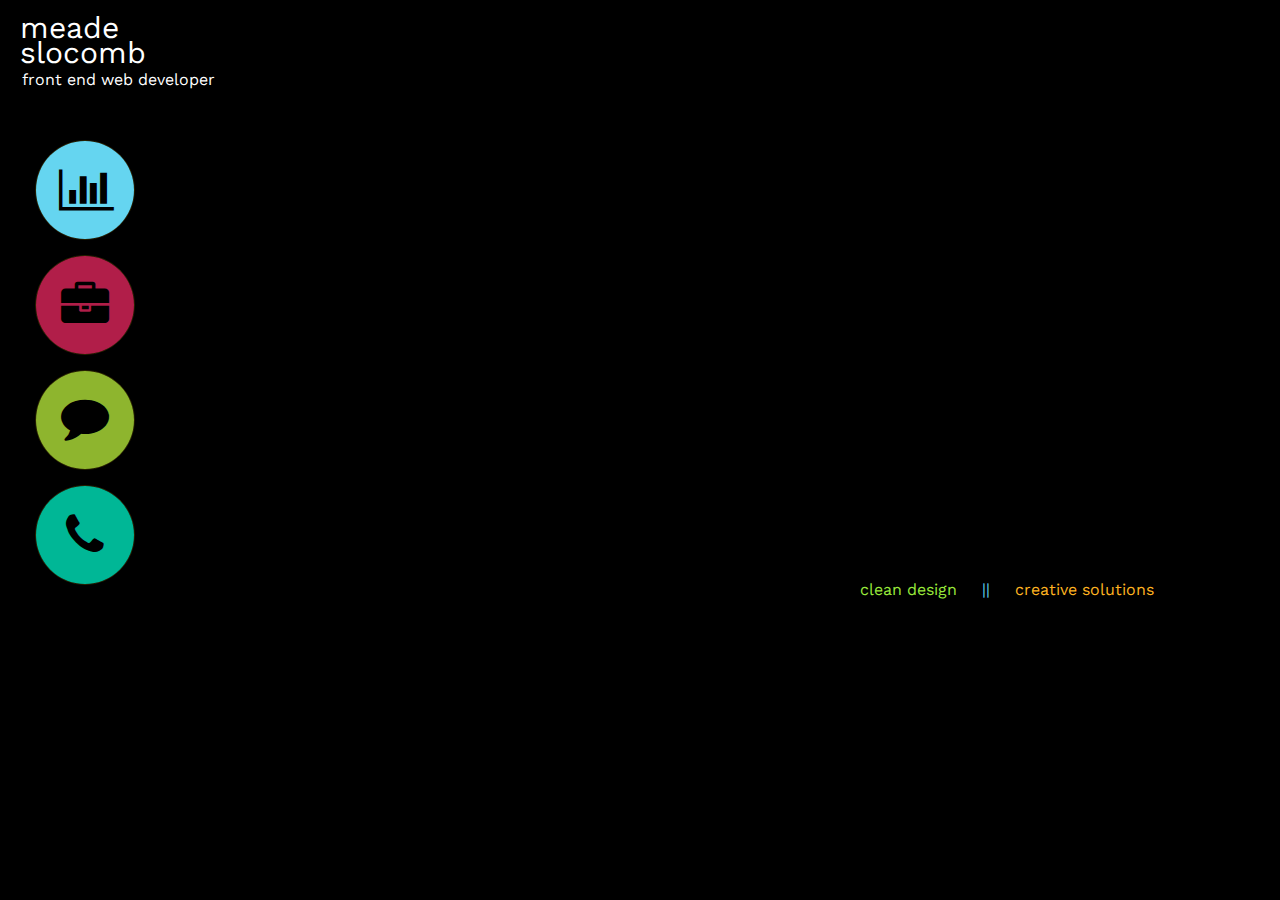
==== commit 2430cc6f: "Added nav controller to handle dynamic class changing for nav buttons to the current page" ====
--- a/app/index.html
+++ b/app/index.html
@@ -15,43 +15,44 @@
 
     <div class="mainView">
 
-
+        <a href="/#/">
         <div class="title">
           <span class="firstName">meade</span>
           <span class="lastName">slocomb</span>
-          <span class="jTitle">frontend web developer</span>
+          <span class="jTitle">front end web developer</span>
         </div>
+        </a>
 
 
-        <div class="nav">
-          <a href="/#/skills/">
+        <div class="nav" ng-controller="NavController">
+          <a class="skills" href="/#/skills/">
             <div class="navDiv" id="skillNav">
-              <div class="colorLayer"></div>
-              <div class="textLayer">skills</div>
+              <div ng-class="getCClass('/skills/')" class="colorLayer"></div>
+              <div ng-class="getTClass('/skills/')" class="textLayer">skills</div>
               <i class="fa fa-3x fa-bar-chart"></i>
             </div>
           </a>
 
           <a href="/#/work/">
             <div class="navDiv" id="workNav">
-              <div class="colorLayer"></div>
-              <div class="textLayer">my work</div>
+              <div ng-class="getCClass('/work/')" class="colorLayer"></div>
+              <div ng-class="getTClass('/work/')" class="textLayer">my work</div>
               <i class="fa fa-3x fa-briefcase"></i>
             </div>
           </a>
 
           <a href="/#/about/">
             <div class="navDiv" id="aboutNav">
-              <div class="colorLayer"></div>
-              <div class="textLayer">about me</div>
+              <div ng-class="getCClass('/about/')" class="colorLayer"></div>
+              <div ng-class="getTClass('/about/')" class="textLayer">about me</div>
               <i class="fa fa-3x fa-comment"></i>
             </div>
           </a>
 
           <a href="/#/contact/">
             <div class="navDiv" id="contactNav">
-              <div class="colorLayer"></div>
-              <div class="textLayer">contact</div>
+              <div ng-class="getCClass('/contact/')" class="colorLayer"></div>
+              <div ng-class="getTClass('/contact/')" class="textLayer">contact</div>
               <i class="fa fa-3x fa-phone"></i>
             </div>
           </a>
@@ -74,6 +75,8 @@
   <!-- MAIN -->
   <script src="js/main.js"></script>
   <script src="js/portfolio.controller.js"></script>
+  <script src="js/nav.controller.js"></script>
+
 
 </body>
 </html>
--- a/app/css/main.css
+++ b/app/css/main.css
@@ -118,6 +118,12 @@
   height: 100px;
   width: 100px;
   background-color: RGBA(0, 183, 150, 1); }
+
+.activeC {
+  background-color: white !important; }
+
+.activeT {
+  z-index: 10; }
 
 .tagLines {
   position: absolute;
@@ -215,7 +221,7 @@
   margin: 25px; }
 
 .contactDiv {
-  margin-top: 100px; }
+  margin-top: 120px; }
 
 .info i {
   color: white;
@@ -239,7 +245,7 @@
   float: left;
   display: block;
   margin-right: 2.35765%;
-  width: 65.88078%;
-  margin-left: 17.05961%; }
+  width: 48.82117%;
+  margin-left: 25.58941%; }
   .contactDiv:last-child {
     margin-right: 0; }
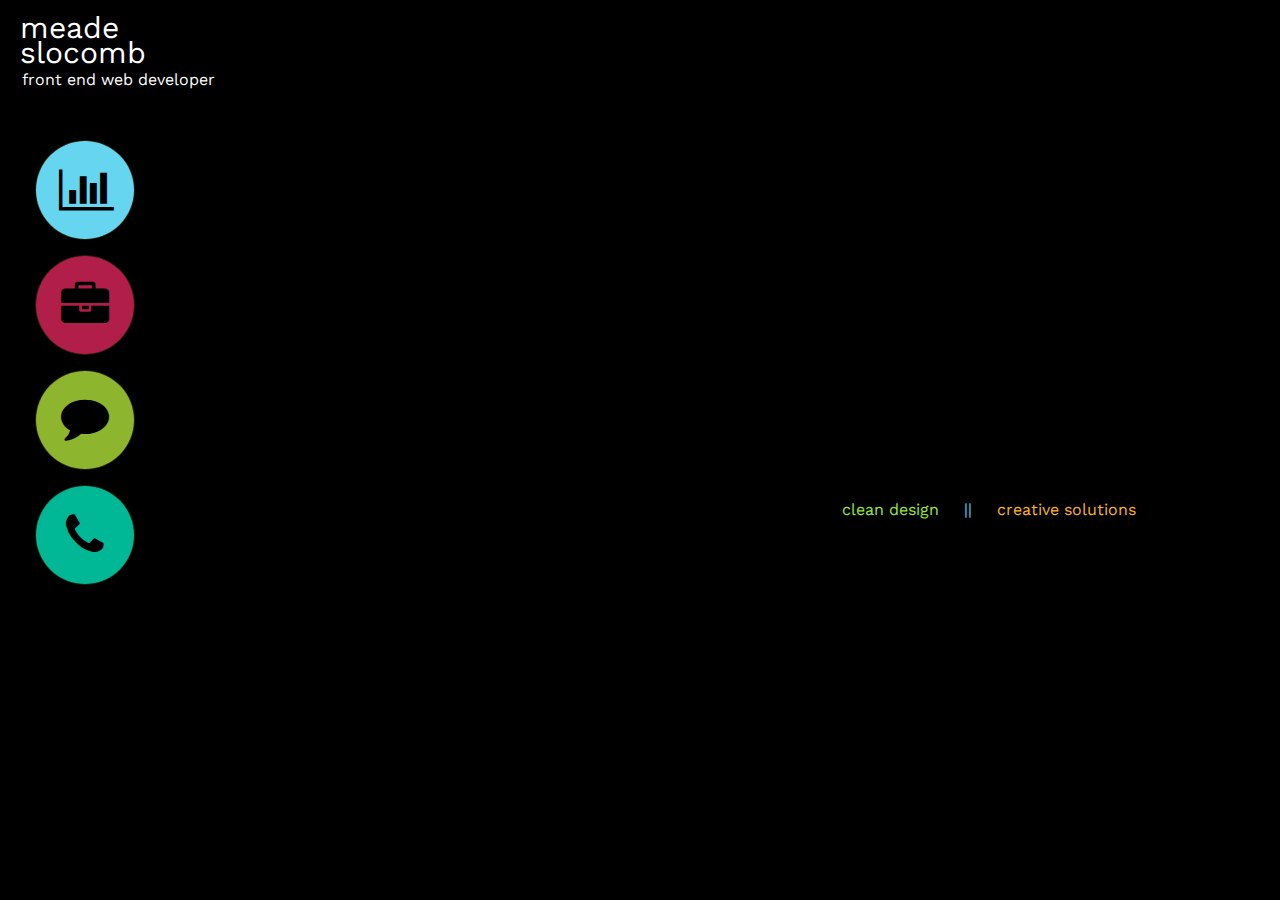
==== commit b0737df4: "Added collapsable function to portfolio section" ====
--- a/app/index.html
+++ b/app/index.html
@@ -8,6 +8,8 @@
   <link rel="stylesheet" href="css/vendor/normalize.css">
   <link rel="stylesheet" href="http://maxcdn.bootstrapcdn.com/font-awesome/4.4.0/css/font-awesome.min.css" type="text/css">
   <link rel="stylesheet" href="css/main.css">
+  <link rel="stylesheet" type="text/css" href="css/medium.css" media="(max-width: 1025px)">
+
 </head>
 <body>
 
@@ -22,7 +24,6 @@
           <span class="jTitle">front end web developer</span>
         </div>
         </a>
-
 
         <div class="nav" ng-controller="NavController">
           <a class="skills" href="/#/skills/">
@@ -44,7 +45,7 @@
           <a href="/#/about/">
             <div class="navDiv" id="aboutNav">
               <div ng-class="getCClass('/about/')" class="colorLayer"></div>
-              <div ng-class="getTClass('/about/')" class="textLayer">about me</div>
+              <div ng-class="getTClass('/about/')" class="textLayer">about</div>
               <i class="fa fa-3x fa-comment"></i>
             </div>
           </a>
@@ -57,8 +58,9 @@
             </div>
           </a>
         </div>
-
-      <div class="view" ui-view></div>
+      <div>
+      <div ui-view></div>
+      </div>
 
     </div>
 
@@ -72,6 +74,7 @@
 
 
 
+
   <!-- MAIN -->
   <script src="js/main.js"></script>
   <script src="js/portfolio.controller.js"></script>
--- a/app/css/main.css
+++ b/app/css/main.css
@@ -7,7 +7,8 @@
   box-sizing: inherit; }
 
 body {
-  font-family: 'Work Sans', sans-serif; }
+  font-family: 'Work Sans', sans-serif;
+  background-color: black; }
 
 * {
   box-sizing: border-box; }
@@ -20,7 +21,7 @@
   background-color: black;
   display: block;
   width: 100%;
-  height: 100vh;
+  height: 750px;
   z-index: 10; }
 
 .firstName {
@@ -127,8 +128,8 @@
 
 .tagLines {
   position: absolute;
-  top: 580px;
-  left: 850px;
+  top: 500px;
+  left: 65%;
   color: white; }
 
 .tagLines span {
@@ -143,29 +144,91 @@
 .tag2 {
   color: RGBA(255, 180, 33, 1); }
 
-.portfolioSection p {
-  color: RGBA(110, 146, 155, 1);
-  font-size: 30px; }
-
-.portContainer {
-  max-width: 68em;
-  margin-left: auto;
-  margin-right: auto; }
-  .portContainer::after {
-    clear: both;
-    content: "";
-    display: table; }
+.skillsSection {
+  float: left;
+  display: block;
+  margin-right: 2.35765%;
+  width: 57.35098%;
+  margin-left: 25.58941%;
+  margin-top: 150px;
+  padding-left: 30px;
+  padding-bottom: 30px;
+  border-left: 3px solid RGBA(101, 213, 240, 1);
+  border-radius: 10px; }
+  .skillsSection:last-child {
+    margin-right: 0; }
+
+.skillDesc span {
+  color: white;
+  font-family: 'Monda', sans-serif; }
+
+.skillDesc p {
+  color: white;
+  font-family: 'Monda', sans-serif; }
+
+.skill {
+  height: 100px;
+  width: 100px;
+  border-radius: 5px;
+  margin: 10px;
+  padding: 0;
+  display: inline;
+  float: left; }
+
+.accordion {
+  width: 110px;
+  height: 110px;
+  overflow: hidden; }
+
+.accordion span {
+  color: white;
+  font-size: 13px; }
+
+.js {
+  cursor: pointer; }
+
+.css {
+  background-color: white;
+  padding: 2px;
+  cursor: pointer; }
+
+.ajax {
+  background-color: white;
+  padding: 2px; }
+
+.resumeLink {
+  text-decoration: none;
+  color: RGBA(101, 213, 240, 1); }
+
+.expanded {
+  width: 100%;
+  transition: width 1s ease; }
+
+.portfolioSection {
+  float: left;
+  display: block;
+  margin-right: 2.35765%;
+  width: 74.41059%;
+  margin-left: 17.05961%;
+  margin-top: 150px;
+  padding-left: 30px;
+  padding-bottom: 30px;
+  border-left: 3px solid RGBA(177, 30, 73, 1);
+  border-radius: 10px; }
+  .portfolioSection:last-child {
+    margin-right: 0; }
 
 .project {
   float: left;
   display: block;
   margin-right: 2.35765%;
   width: 31.76157%;
-  background-color: RGBA(245, 250, 250, 1);
+  background-color: white;
   border-radius: 10px;
-  height: 425px;
+  margin-top: 20px;
   text-align: center;
-  border: RGBA(110, 146, 155, 1) 2px solid; }
+  border: RGBA(110, 146, 155, 1) 2px solid;
+  overflow: hidden; }
   .project:last-child {
     margin-right: 0; }
 
@@ -173,9 +236,25 @@
   width: 150px;
   height: 150px;
   border-radius: 100%;
-  border: RGBA(110, 146, 155, 1) 2px solid;
+  border: black 2px solid;
   overflow: hidden;
-  margin: 20px auto 5px auto; }
+  margin: 20px auto 10px auto;
+  position: relative; }
+
+.textLayerP {
+  width: 150px;
+  height: 150px;
+  background-color: RGBA(94, 97, 94, 0.8);
+  color: white;
+  text-align: center;
+  position: absolute;
+  top: 0;
+  left: 0;
+  z-index: -10;
+  padding-top: 60px; }
+
+.projPic:hover .textLayerP {
+  z-index: 10; }
 
 .projPic a img {
   width: 150px;
@@ -184,44 +263,93 @@
 .projTitle a {
   text-decoration: none; }
 
+.projTitle {
+  margin-bottom: 10px; }
+
 .projTitle a span {
-  color: RGBA(110, 146, 155, 1);
+  color: black;
   font-size: 30px; }
 
+.projTagline {
+  margin-bottom: 15px; }
+
 .projTagline span {
-  font-style: italic; }
+  font-style: italic;
+  padding-top: 15px; }
+
+.divider {
+  width: 80%;
+  height: 1px;
+  border-top: 1px solid black;
+  margin: 0px auto; }
 
 .projDesc p {
-  font-size: 14px; }
-
-.aboutSection p {
-  color: white; }
+  font-size: 14px;
+  padding-left: 25px;
+  padding-right: 25px; }
+
+.fa-arrow-circle-o-down {
+  font-size: 2em;
+  cursor: pointer;
+  padding: 5px;
+  -moz-transition: all 1s linear;
+  -webkit-transition: all 1s linear;
+  transition: all 1s linear; }
+
+.fa-arrow-circle-o-down:hover {
+  color: RGBA(177, 30, 73, 1); }
+
+.detailSection {
+  height: 0;
+  overflow: hidden;
+  transition: height 1s ease; }
+
+.showDetails {
+  height: 200px;
+  transition: height 1s ease; }
+
+.fa-rotate-180 {
+  -ms-transform: rotate(-180deg);
+  -moz-transform: rotate(-180deg);
+  -webkit-transform: rotate(-180deg);
+  transform: rotate(-180deg); }
 
 .aboutDiv {
-  background-color: RGBA(253, 250, 250, 1);
-  float: left;
-  display: block;
-  margin-right: 2.35765%;
-  width: 65.88078%;
-  margin-left: 17.05961%;
-  height: 70%;
-  border: RGBA(74, 54, 39, 1) 2px solid;
-  border-radius: 10px;
-  margin-top: 20px; }
+  float: left;
+  display: block;
+  margin-right: 2.35765%;
+  width: 48.82117%;
+  margin-left: 25.58941%;
+  margin-top: 150px;
+  padding-left: 30px;
+  padding-bottom: 30px;
+  border-left: 3px solid RGBA(142, 181, 46, 1);
+  border-radius: 10px; }
   .aboutDiv:last-child {
     margin-right: 0; }
 
 .aboutDiv span {
-  color: RGBA(80, 63, 41, 1);
+  color: white;
   margin-left: 20px;
   font-size: 25px; }
 
 .aboutDiv p {
-  color: RGBA(80, 63, 41, 1);
+  color: white;
   margin: 25px; }
 
 .contactDiv {
-  margin-top: 120px; }
+  float: left;
+  display: block;
+  margin-right: 2.35765%;
+  width: 48.82117%;
+  margin-left: 25.58941%;
+  margin-top: 150px;
+  padding-left: 30px;
+  padding-bottom: 30px;
+  border-left: 3px solid RGBA(0, 183, 150, 1);
+  border-radius: 10px; }
+  .contactDiv:last-child {
+    margin-right: 0; }
 
 .info i {
   color: white;
@@ -235,17 +363,10 @@
   font-size: 30px; }
 
 .contactDiv a {
-  text-decoration: none; }
+  text-decoration: none;
+  display: inline-block;
+  padding: 0; }
 
 .contactDiv a i {
   color: white;
   margin: 20px; }
-
-.contactDiv {
-  float: left;
-  display: block;
-  margin-right: 2.35765%;
-  width: 48.82117%;
-  margin-left: 25.58941%; }
-  .contactDiv:last-child {
-    margin-right: 0; }
--- a/app/css/medium.css
+++ b/app/css/medium.css
@@ -0,0 +1,25 @@
+html {
+  box-sizing: border-box; }
+
+*,
+*::after,
+*::before {
+  box-sizing: inherit; }
+
+.project {
+  float: left;
+  display: block;
+  margin-right: 2.35765%;
+  width: 65.88078%;
+  margin-left: 17.05961%;
+  background-color: white;
+  border-radius: 10px;
+  height: 500px;
+  text-align: center;
+  border: RGBA(110, 146, 155, 1) 2px solid;
+  margin-top: 20px; }
+  .project:last-child {
+    margin-right: 0; }
+
+.projDesc p {
+  padding: 25px; }
